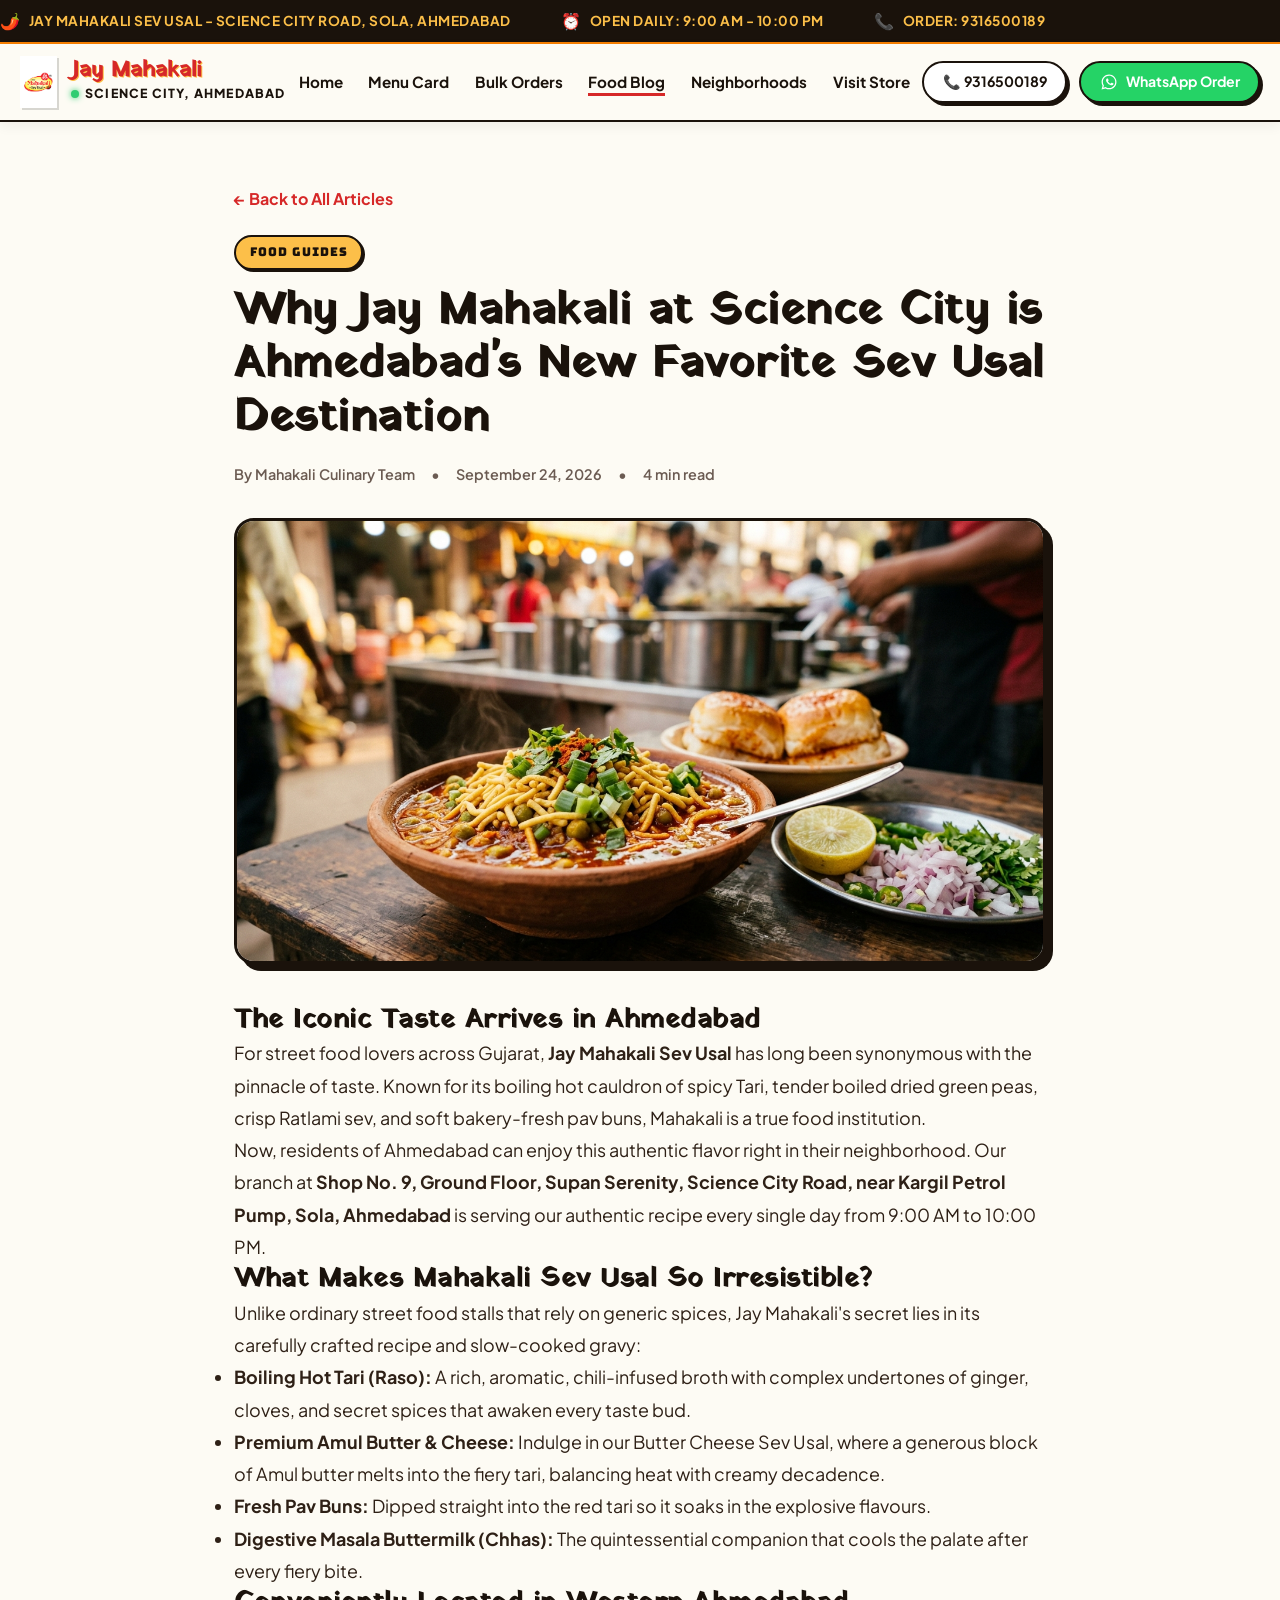
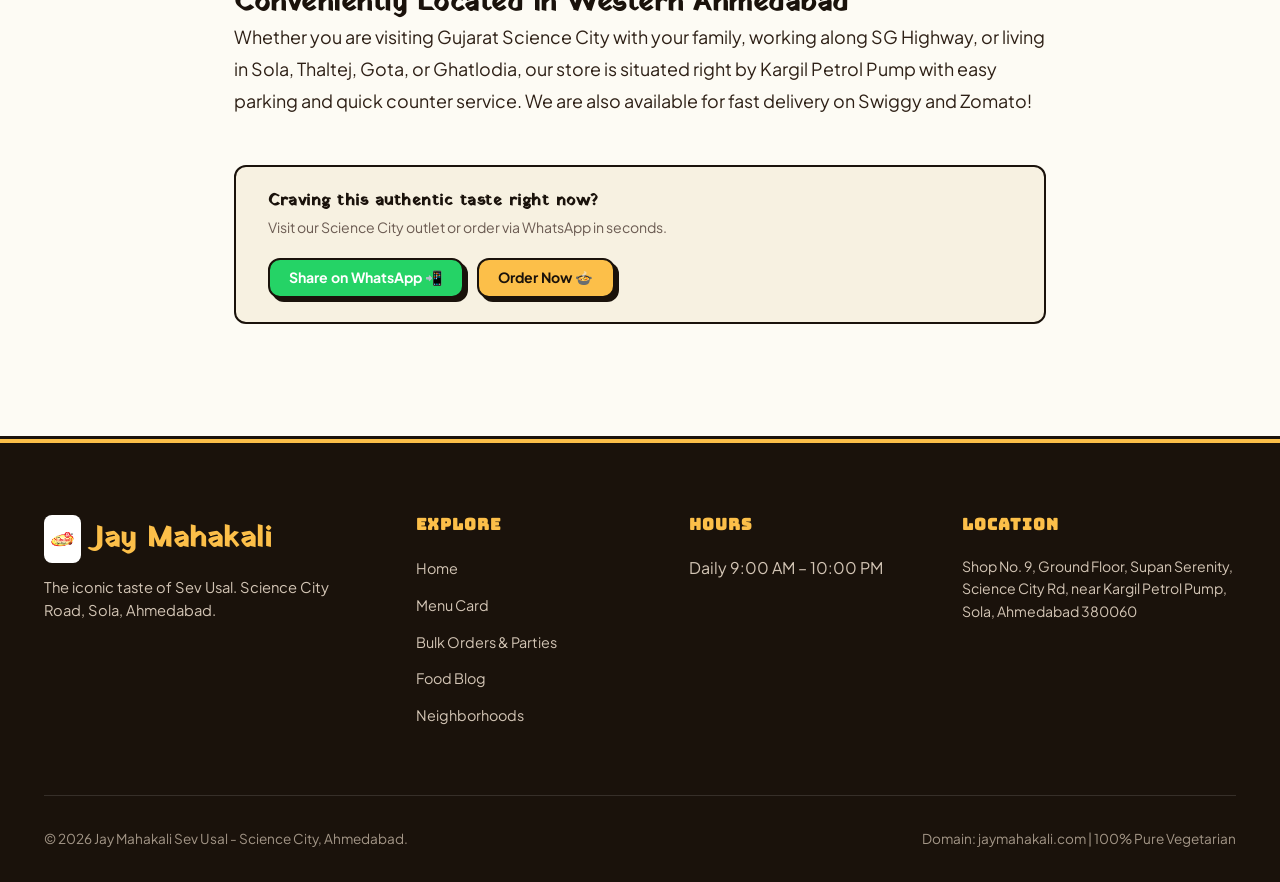
==== article.html @ d19a7ca4 "Initial commit: Jay Mahakali Sev Usal website with retro 90s theme, local SEO, and custom domain set" ====
<!DOCTYPE html>
<html lang="en">
<head>
  <meta charset="UTF-8">
  <meta name="viewport" content="width=device-width, initial-scale=1.0">
  <title id="pageTitle">Food Article | Jay Mahakali Sev Usal</title>
  <meta name="description" id="metaDescription" content="Read authentic stories, recipes, and street food insights from Jay Mahakali Sev Usal.">
  <link rel="canonical" id="canonicalLink" href="https://jaymahakali.com/article.html">
  <link rel="stylesheet" href="css/style.css">
  <link rel="icon" type="image/png" href="assets/logo.png">

  <!-- Dynamic BlogPosting Schema Container -->
  <script type="application/ld+json" id="articleSchema">
  {
    "@context": "https://schema.org",
    "@type": "BlogPosting",
    "headline": "Jay Mahakali Sev Usal Food Article",
    "image": "https://jaymahakali.com/assets/hero_sev_usal.jpg",
    "author": {
      "@type": "Organization",
      "name": "Jay Mahakali Sev Usal"
    },
    "publisher": {
      "@type": "Organization",
      "name": "Jay Mahakali Sev Usal",
      "logo": {
        "@type": "ImageObject",
        "url": "https://jaymahakali.com/assets/logo.png"
      }
    }
  }
  </script>
</head>
<body>

  <!-- Ticker -->
  <div class="retro-ticker" aria-label="Announcement ticker">
    <div class="ticker-content">
      <div class="ticker-item"><span class="icon">🌶️</span> JAY MAHAKALI SEV USAL - SCIENCE CITY ROAD, SOLA, AHMEDABAD</div>
      <div class="ticker-item"><span class="icon">⏰</span> OPEN DAILY: 9:00 AM - 10:00 PM</div>
      <div class="ticker-item"><span class="icon">📞</span> ORDER: 9316500189</div>
    </div>
  </div>

  <!-- Header -->
  <header class="site-header">
    <div class="container header-inner">
      <a href="index.html" class="brand-logo-wrap" title="Jay Mahakali Sev Usal Home">
        <img src="assets/logo.png" alt="Jay Mahakali Sev Usal Official Logo" class="brand-logo-img">
        <div class="brand-text-block">
          <span class="brand-title">Jay Mahakali</span>
          <span class="brand-subtitle"><span class="live-indicator"></span> Science City, Ahmedabad</span>
        </div>
      </a>

      <nav aria-label="Main Navigation">
        <ul class="nav-links">
          <li><a href="index.html" class="nav-link">Home</a></li>
          <li><a href="menu.html" class="nav-link">Menu Card</a></li>
          <li><a href="catering.html" class="nav-link">Bulk Orders</a></li>
          <li><a href="blog.html" class="nav-link active">Food Blog</a></li>
          <li><a href="locations.html" class="nav-link">Neighborhoods</a></li>
          <li><a href="index.html#outlet-map" class="nav-link">Visit Store</a></li>
        </ul>
      </nav>

      <div class="nav-cta-group">
        <a href="tel:9316500189" class="btn-retro btn-outline">
          📞 9316500189
        </a>
        <a href="https://wa.me/919316500189" target="_blank" rel="noopener" class="btn-retro btn-whatsapp">
          <svg viewBox="0 0 24 24" width="18" height="18"><path fill="currentColor" d="M12.04 2C6.58 2 2.13 6.45 2.13 11.91C2.13 13.66 2.59 15.36 3.45 16.86L2.05 22L7.3 20.62C8.75 21.41 10.38 21.83 12.04 21.83C17.5 21.83 21.95 17.38 21.95 11.92C21.95 9.27 20.92 6.78 19.05 4.91C17.18 3.03 14.69 2 12.04 2M12.05 3.67C14.25 3.67 16.31 4.53 17.87 6.09C19.42 7.65 20.28 9.72 20.28 11.92C20.28 16.46 16.58 20.15 12.04 20.15C10.56 20.15 9.11 19.76 7.85 19L7.55 18.83L4.43 19.65L5.26 16.61L5.06 16.29C4.24 15 3.8 13.47 3.8 11.91C3.81 7.37 7.5 3.67 12.05 3.67M9.53 7.37C9.37 7.37 9.11 7.43 8.89 7.67C8.67 7.91 8.05 8.49 8.05 9.68C8.05 10.87 8.92 12.01 9.04 12.17C9.16 12.33 10.74 14.77 13.16 15.82C13.74 16.07 14.19 16.22 14.54 16.33C15.13 16.52 15.66 16.49 16.08 16.43C16.56 16.36 17.54 15.83 17.75 15.26C17.95 14.68 17.95 14.19 17.89 14.09C17.83 13.99 17.67 13.93 17.43 13.81C17.19 13.69 16.01 13.11 15.79 13.03C15.57 12.95 15.41 12.91 15.25 13.15C15.09 13.39 14.63 13.93 14.49 14.09C14.35 14.25 14.21 14.27 13.97 14.15C13.73 14.03 12.96 13.78 12.04 12.96C11.32 12.32 10.83 11.53 10.69 11.29C10.55 11.05 10.67 10.92 10.79 10.8C10.9 10.69 11.04 10.51 11.16 10.37C11.28 10.23 11.32 10.13 11.4 9.97C11.48 9.81 11.44 9.67 11.38 9.55C11.32 9.43 10.86 8.3 10.67 7.82C10.48 7.36 10.28 7.42 10.14 7.41C10 7.4 9.84 7.37 9.68 7.37H9.53Z"/></svg>
          <span>WhatsApp Order</span>
        </a>
      </div>

      <button class="mobile-menu-btn" aria-label="Toggle Navigation Menu">
        <svg width="24" height="24" viewBox="0 0 24 24" fill="none" stroke="#1A120B" stroke-width="2.5" stroke-linecap="round"><line x1="3" y1="12" x2="21" y2="12"></line><line x1="3" y1="6" x2="21" y2="6"></line><line x1="3" y1="18" x2="21" y2="18"></line></svg>
      </button>
    </div>
  </header>

  <!-- Article Viewport -->
  <main style="padding: 4rem 0; background: var(--retro-cream); border-bottom: 3px solid var(--retro-dark);">
    <div class="container" style="max-width: 860px;">
      
      <!-- Back Link -->
      <a href="blog.html" style="display: inline-flex; align-items: center; gap: 0.4rem; font-weight: 700; color: var(--tari-red); margin-bottom: 1.5rem;">
        ← Back to All Articles
      </a>

      <!-- Article Header -->
      <div style="margin-bottom: 2rem;">
        <span class="badge-stamp badge-yellow" id="articleCategoryBadge" style="margin-bottom: 1rem;">Food Guides</span>
        <h1 id="articleTitle" style="font-size: 2.8rem; line-height: 1.2; margin-bottom: 1rem; color: var(--retro-dark);">
          Loading Article...
        </h1>
        <div style="display: flex; align-items: center; gap: 1rem; font-size: 0.9rem; color: var(--text-muted); font-weight: 600;">
          <span id="articleAuthor">By Mahakali Team</span>
          <span>•</span>
          <span id="articleDate">Date</span>
          <span>•</span>
          <span id="articleReadTime">4 min read</span>
        </div>
      </div>

      <!-- Hero Image -->
      <div style="border: 3.5px solid var(--retro-dark); border-radius: 20px; overflow: hidden; box-shadow: var(--retro-shadow-lg); margin-bottom: 2.5rem; background: #fff;">
        <img id="articleImage" src="assets/hero_sev_usal.jpg" alt="Article Banner" style="width: 100%; max-height: 440px; object-fit: cover;">
      </div>

      <!-- Body Content -->
      <article id="articleContent" style="font-size: 1.12rem; line-height: 1.8; color: var(--retro-dark-soft); margin-bottom: 3rem;">
        <p>Loading the full culinary article...</p>
      </article>

      <!-- Social Sharing & Quick Order Bar -->
      <div style="background: var(--retro-paper); border: 2.5px solid var(--retro-dark); border-radius: var(--retro-radius); padding: 1.5rem 2rem; display: flex; align-items: center; justify-content: space-between; flex-wrap: wrap; gap: 1.2rem; margin-bottom: 3rem;">
        <div>
          <h4 style="margin-bottom: 0.3rem;">Craving this authentic taste right now?</h4>
          <p style="font-size: 0.88rem; margin: 0; color: var(--text-muted);">Visit our Science City outlet or order via WhatsApp in seconds.</p>
        </div>
        <div style="display: flex; gap: 0.8rem;">
          <a id="shareWaBtn" href="#" target="_blank" rel="noopener" class="btn-retro btn-whatsapp" style="font-size: 0.88rem; padding: 0.6rem 1.2rem;">
            Share on WhatsApp 📲
          </a>
          <a href="https://wa.me/919316500189?text=Hi%20Jay%20Mahakali,%20I%20just%20read%20your%20blog%20and%20want%20to%20order!" target="_blank" rel="noopener" class="btn-retro btn-primary-yellow" style="font-size: 0.88rem; padding: 0.6rem 1.2rem;">
            Order Now 🍲
          </a>
        </div>
      </div>

    </div>
  </main>

  <!-- Footer -->
  <footer class="site-footer">
    <div class="container">
      <div class="footer-grid">
        <div class="footer-brand">
          <div style="display: flex; align-items: center; gap: 0.8rem; margin-bottom: 0.8rem;">
            <img src="assets/logo.png" alt="Jay Mahakali Logo" style="height: 48px; width: auto; background: #fff; padding: 4px; border-radius: 8px;">
            <h3 style="margin: 0;">Jay Mahakali</h3>
          </div>
          <p>The iconic taste of Sev Usal. Science City Road, Sola, Ahmedabad.</p>
        </div>
        <div class="footer-col">
          <h4>EXPLORE</h4>
          <ul class="footer-links">
            <li><a href="index.html">Home</a></li>
            <li><a href="menu.html">Menu Card</a></li>
            <li><a href="catering.html">Bulk Orders & Parties</a></li>
            <li><a href="blog.html">Food Blog</a></li>
            <li><a href="locations.html">Neighborhoods</a></li>
          </ul>
        </div>
        <div class="footer-col">
          <h4>HOURS</h4>
          <p style="color: #D3C5B5;">Daily 9:00 AM – 10:00 PM</p>
        </div>
        <div class="footer-col">
          <h4>LOCATION</h4>
          <p style="font-size: 0.88rem; color: #D3C5B5;">
            Shop No. 9, Ground Floor, Supan Serenity, Science City Rd, near Kargil Petrol Pump, Sola, Ahmedabad 380060
          </p>
        </div>
      </div>
      <div class="footer-bottom">
        <div>&copy; 2026 Jay Mahakali Sev Usal - Science City, Ahmedabad.</div>
        <div>Domain: jaymahakali.com | 100% Pure Vegetarian</div>
      </div>
    </div>
  </footer>

  <aside class="mobile-sticky-bar" aria-label="Mobile quick action menu">
    <div class="mobile-sticky-actions">
      <a href="tel:9316500189" class="btn-primary-red">📞 Call</a>
      <a href="https://wa.me/919316500189" target="_blank" rel="noopener" class="btn-whatsapp">💬 WhatsApp</a>
      <a href="index.html#outlet-map" class="btn-primary-yellow">📍 Directions</a>
    </div>
  </aside>

  <script src="js/blog-data.js"></script>
  <script src="js/locations-data.js"></script>
  <script src="js/main.js"></script>
  <script>
    document.addEventListener('DOMContentLoaded', () => {
      const urlParams = new URLSearchParams(window.location.search);
      const slug = urlParams.get('slug') || 'best-sev-usal-in-ahmedabad-science-city';

      if (typeof getBlogPostBySlug === 'function') {
        const post = getBlogPostBySlug(slug);
        if (post) {
          document.getElementById('pageTitle').textContent = post.metaTitle || (post.title + " | Jay Mahakali Sev Usal");
          document.getElementById('metaDescription').setAttribute('content', post.metaDesc || post.excerpt);
          document.getElementById('articleCategoryBadge').textContent = post.category;
          document.getElementById('articleTitle').textContent = post.title;
          document.getElementById('articleAuthor').textContent = "By " + post.author;
          document.getElementById('articleDate').textContent = post.date;
          document.getElementById('articleReadTime').textContent = post.readTime;
          document.getElementById('articleImage').src = post.image;
          document.getElementById('articleImage').alt = post.title;
          document.getElementById('articleContent').innerHTML = post.content;

          const shareBtn = document.getElementById('shareWaBtn');
          if (shareBtn) {
            const shareText = encodeURIComponent(`Read this delicious story: ${post.title} - ${window.location.href}`);
            shareBtn.href = `https://wa.me/?text=${shareText}`;
          }

          const schemaEl = document.getElementById('articleSchema');
          if (schemaEl) {
            schemaEl.textContent = JSON.stringify({
              "@context": "https://schema.org",
              "@type": "BlogPosting",
              "headline": post.title,
              "image": "https://jaymahakali.com/" + post.image,
              "datePublished": post.date,
              "author": {
                "@type": "Person",
                "name": post.author
              },
              "publisher": {
                "@type": "Organization",
                "name": "Jay Mahakali Sev Usal - Science City",
                "logo": {
                  "@type": "ImageObject",
                  "url": "https://jaymahakali.com/assets/logo.png"
                }
              },
              "description": post.excerpt
            });
          }
        }
      }
    });
  </script>
</body>
</html>
---- css/style.css ----
/* ==========================================================================
   JAY MAHAKALI SEV USAL - SCIENCE CITY, AHMEDABAD
   RETRO 90s THEME STYLESHEET (Turmeric Yellow + Tari Red Brand Palette)
   ========================================================================== */

@import url('https://fonts.googleapis.com/css2?family=Bungee&family=Plus+Jakarta+Sans:wght@400;500;600;700;800&family=Yatra+One&family=Rozha+One&display=swap');

:root {
  /* Brand Color Palette */
  --turmeric-yellow: #FCBF49;
  --turmeric-deep: #F77F00;
  --turmeric-dark: #D46B00;
  --tari-red: #D62828;
  --tari-dark: #BA181B;
  --tari-fiery: #E63946;
  --chutney-green: #2D6A4F;
  --chutney-light: #52B788;
  --retro-cream: #FDFBF4;
  --retro-paper: #F7F1E1;
  --retro-dark: #1A120B;
  --retro-dark-soft: #2E2016;
  --text-muted: #6B5B52;
  --border-dark: #1A120B;
  --white: #FFFFFF;

  /* 90s Retro Shadows & Borders */
  --retro-shadow-sm: 2px 2px 0px var(--retro-dark);
  --retro-shadow-md: 4px 4px 0px var(--retro-dark);
  --retro-shadow-lg: 7px 7px 0px var(--retro-dark);
  --retro-shadow-red: 4px 4px 0px var(--tari-red);
  --retro-shadow-yellow: 4px 4px 0px var(--turmeric-deep);
  --retro-radius: 12px;
  --retro-radius-sm: 6px;

  /* Typography */
  --font-retro-heading: 'Yatra One', 'Rozha One', Georgia, serif;
  --font-display-badge: 'Bungee', cursive, sans-serif;
  --font-body: 'Plus Jakarta Sans', system-ui, -apple-system, sans-serif;

  /* Transitions */
  --transition-smooth: all 0.25s cubic-bezier(0.2, 0.8, 0.2, 1);
}

/* Base & Reset */
*, *::before, *::after {
  box-sizing: border-box;
  margin: 0;
  padding: 0;
}

html {
  scroll-behavior: smooth;
  font-size: 16px;
  background-color: var(--retro-cream);
  color: var(--retro-dark);
}

body {
  font-family: var(--font-body);
  line-height: 1.6;
  overflow-x: hidden;
  position: relative;
  background-color: var(--retro-cream);
  background-image: radial-gradient(rgba(26, 18, 11, 0.04) 1px, transparent 0);
  background-size: 24px 24px;
}

/* Typography Helpers */
h1, h2, h3, h4, .retro-heading {
  font-family: var(--font-retro-heading);
  letter-spacing: 0.5px;
  color: var(--retro-dark);
  line-height: 1.25;
}

.font-badge {
  font-family: var(--font-display-badge);
}

p {
  color: var(--retro-dark-soft);
}

a {
  text-decoration: none;
  color: inherit;
  transition: var(--transition-smooth);
}

img {
  max-width: 100%;
  height: auto;
  display: block;
}

/* Container */
.container {
  width: 100%;
  max-width: 1240px;
  margin: 0 auto;
  padding: 0 1.5rem;
}

/* 90s Retro Badges */
.badge-stamp {
  display: inline-flex;
  align-items: center;
  gap: 0.5rem;
  padding: 0.35rem 0.85rem;
  font-family: var(--font-display-badge);
  font-size: 0.75rem;
  letter-spacing: 1px;
  text-transform: uppercase;
  border: 2px solid var(--retro-dark);
  border-radius: 999px;
  box-shadow: var(--retro-shadow-sm);
  background: var(--white);
  color: var(--retro-dark);
}

.badge-stamp.badge-red {
  background: var(--tari-red);
  color: var(--white);
  border-color: var(--retro-dark);
}

.badge-stamp.badge-yellow {
  background: var(--turmeric-yellow);
  color: var(--retro-dark);
}

.badge-stamp.badge-green {
  background: var(--chutney-green);
  color: var(--white);
}

/* 90s Retro Buttons */
.btn-retro {
  display: inline-flex;
  align-items: center;
  justify-content: center;
  gap: 0.6rem;
  padding: 0.85rem 1.6rem;
  font-weight: 700;
  font-size: 1rem;
  border-radius: var(--retro-radius);
  border: 2.5px solid var(--retro-dark);
  box-shadow: var(--retro-shadow-md);
  cursor: pointer;
  transition: transform 0.15s ease, box-shadow 0.15s ease, background-color 0.2s ease;
  user-select: none;
  text-align: center;
  line-height: 1.2;
}

.btn-retro:hover {
  transform: translate(-2px, -2px);
  box-shadow: 6px 6px 0px var(--retro-dark);
}

.btn-retro:active {
  transform: translate(2px, 2px);
  box-shadow: 2px 2px 0px var(--retro-dark);
}

.btn-primary-yellow {
  background-color: var(--turmeric-yellow);
  color: var(--retro-dark);
}

.btn-primary-yellow:hover {
  background-color: var(--turmeric-deep);
  color: var(--white);
}

.btn-primary-red {
  background-color: var(--tari-red);
  color: var(--white);
}

.btn-primary-red:hover {
  background-color: var(--tari-dark);
}

.btn-whatsapp {
  background-color: #25D366;
  color: #FFFFFF;
  border: 2.5px solid var(--retro-dark);
  box-shadow: var(--retro-shadow-md);
  font-weight: 700;
  display: inline-flex;
  align-items: center;
  gap: 0.5rem;
}

.btn-whatsapp svg {
  width: 18px;
  height: 18px;
  fill: currentColor;
  flex-shrink: 0;
  display: inline-block;
  vertical-align: middle;
}

.btn-whatsapp:hover {
  background-color: #1EBE5D;
  color: #FFFFFF;
}

.btn-outline {
  background-color: var(--white);
  color: var(--retro-dark);
}

.btn-outline:hover {
  background-color: var(--retro-paper);
}

/* Top Retro Marquee Ticker */
.retro-ticker {
  background-color: var(--retro-dark);
  color: var(--turmeric-yellow);
  padding: 0.5rem 0;
  overflow: hidden;
  white-space: nowrap;
  border-bottom: 2px solid var(--turmeric-deep);
  font-size: 0.85rem;
  font-weight: 700;
  letter-spacing: 0.5px;
}

.ticker-content {
  display: inline-block;
  animation: marquee 28s linear infinite;
}

.ticker-item {
  display: inline-flex;
  align-items: center;
  margin-right: 3rem;
}

.ticker-item span.icon {
  margin-right: 0.5rem;
  font-size: 1rem;
}

@keyframes marquee {
  0% { transform: translateX(0); }
  100% { transform: translateX(-50%); }
}

/* Navigation Header */
.site-header {
  position: sticky;
  top: 0;
  z-index: 1000;
  background-color: rgba(253, 251, 244, 0.96);
  backdrop-filter: blur(8px);
  border-bottom: 2.5px solid var(--retro-dark);
  box-shadow: 0 4px 12px rgba(26, 18, 11, 0.06);
}

.header-inner {
  display: flex;
  align-items: center;
  justify-content: space-between;
  padding: 0.75rem 0;
}

.brand-logo-wrap {
  display: flex;
  align-items: center;
  gap: 0.9rem;
}

.brand-logo-img {
  height: 52px;
  width: auto;
  object-fit: contain;
  filter: drop-shadow(2px 2px 0px rgba(0,0,0,0.15));
}

.brand-text-block {
  display: flex;
  flex-direction: column;
}

.brand-title {
  font-family: var(--font-retro-heading);
  font-size: 1.4rem;
  font-weight: 700;
  color: var(--tari-red);
  line-height: 1.1;
  text-shadow: 1px 1px 0px var(--turmeric-yellow);
}

.brand-subtitle {
  font-size: 0.78rem;
  font-weight: 800;
  letter-spacing: 1.2px;
  text-transform: uppercase;
  color: var(--retro-dark);
  display: flex;
  align-items: center;
  gap: 0.35rem;
}

.live-indicator {
  display: inline-block;
  width: 8px;
  height: 8px;
  background-color: #2ECC71;
  border-radius: 50%;
  box-shadow: 0 0 6px #2ECC71;
  animation: pulse-dot 1.8s infinite;
}

@keyframes pulse-dot {
  0%, 100% { opacity: 1; transform: scale(1); }
  50% { opacity: 0.4; transform: scale(0.85); }
}

.nav-links {
  display: flex;
  align-items: center;
  list-style: none;
  gap: 1.6rem;
}

.nav-link {
  font-weight: 700;
  font-size: 0.95rem;
  color: var(--retro-dark);
  position: relative;
  padding: 0.3rem 0;
}

.nav-link::after {
  content: '';
  position: absolute;
  bottom: 0;
  left: 0;
  width: 0;
  height: 3px;
  background-color: var(--tari-red);
  transition: width 0.2s ease;
}

.nav-link:hover::after,
.nav-link.active::after {
  width: 100%;
}

.nav-cta-group {
  display: flex;
  align-items: center;
  gap: 0.75rem;
}

.nav-cta-group .btn-retro {
  height: 42px;
  padding: 0 1.15rem;
  font-size: 0.88rem;
  font-weight: 700;
  border-radius: 999px;
  box-shadow: 3px 3px 0px var(--retro-dark);
}

.nav-cta-group .btn-retro:hover {
  transform: translate(-1px, -1px);
  box-shadow: 4px 4px 0px var(--retro-dark);
}

.nav-cta-group .btn-retro:active {
  transform: translate(1px, 1px);
  box-shadow: 1px 1px 0px var(--retro-dark);
}

.mobile-menu-btn {
  display: none;
  background: var(--white);
  border: 2px solid var(--retro-dark);
  border-radius: var(--retro-radius-sm);
  padding: 0.5rem;
  cursor: pointer;
  box-shadow: var(--retro-shadow-sm);
}

/* Hero Section */
.hero-section {
  position: relative;
  padding: 3.5rem 0 4.5rem;
  background: linear-gradient(135deg, #FFFDF5 0%, #FEEEC9 100%);
  border-bottom: 3px solid var(--retro-dark);
  overflow: hidden;
}

.hero-grid {
  display: grid;
  grid-template-columns: 1.15fr 0.85fr;
  gap: 3rem;
  align-items: center;
}

.hero-badges-row {
  display: flex;
  flex-wrap: wrap;
  align-items: center;
  gap: 0.6rem;
  margin-bottom: 1.25rem;
}

.hero-title {
  font-size: 3.4rem;
  line-height: 1.12;
  margin-bottom: 1.2rem;
  color: var(--retro-dark);
}

.hero-title .highlight-red {
  color: var(--tari-red);
  position: relative;
  display: inline-block;
}

.hero-title .highlight-yellow {
  background: linear-gradient(120deg, rgba(252, 191, 73, 0.4) 0%, rgba(247, 127, 0, 0.3) 100%);
  padding: 0 0.4rem;
  border-radius: 4px;
}

.hero-description {
  font-size: 1.15rem;
  margin-bottom: 1.8rem;
  color: var(--retro-dark-soft);
  max-width: 580px;
}

.hero-cta-group {
  display: flex;
  flex-wrap: wrap;
  gap: 1rem;
  margin-bottom: 2rem;
}

.hero-location-card {
  display: flex;
  align-items: center;
  gap: 1rem;
  padding: 0.9rem 1.2rem;
  background-color: var(--white);
  border: 2px solid var(--retro-dark);
  border-radius: var(--retro-radius);
  box-shadow: var(--retro-shadow-sm);
  max-width: 560px;
}

.hero-location-card .loc-icon {
  font-size: 1.8rem;
  background: var(--turmeric-yellow);
  padding: 0.5rem;
  border-radius: 8px;
  border: 1.5px solid var(--retro-dark);
  line-height: 1;
}

.hero-location-card .loc-details {
  font-size: 0.88rem;
  line-height: 1.35;
}

.hero-location-card strong {
  color: var(--tari-red);
  font-size: 0.95rem;
}

/* Hero Media Display */
.hero-media-wrap {
  position: relative;
}

.hero-image-frame {
  position: relative;
  border: 3.5px solid var(--retro-dark);
  border-radius: 20px;
  background-color: var(--white);
  box-shadow: var(--retro-shadow-lg);
  overflow: hidden;
}

.hero-image-frame img {
  width: 100%;
  height: 420px;
  object-fit: cover;
  transition: transform 0.6s ease;
}

.hero-image-frame:hover img {
  transform: scale(1.04);
}

.floating-stamp-badge {
  position: absolute;
  top: -16px;
  right: -16px;
  background: var(--turmeric-yellow);
  border: 3px solid var(--retro-dark);
  padding: 0.6rem 1rem;
  border-radius: 12px;
  box-shadow: var(--retro-shadow-md);
  font-family: var(--font-display-badge);
  font-size: 0.85rem;
  transform: rotate(6deg);
  z-index: 10;
  text-align: center;
  line-height: 1.2;
}

.floating-stamp-bottom {
  position: absolute;
  bottom: -20px;
  left: -16px;
  background: var(--tari-red);
  color: var(--white);
  border: 3px solid var(--retro-dark);
  padding: 0.6rem 1.1rem;
  border-radius: 12px;
  box-shadow: var(--retro-shadow-md);
  font-weight: 800;
  font-size: 0.88rem;
  transform: rotate(-4deg);
  z-index: 10;
  display: flex;
  align-items: center;
  gap: 0.5rem;
}

/* 90s Nostalgia Feature Bar */
.retro-features-bar {
  background-color: var(--retro-paper);
  border-bottom: 2.5px solid var(--retro-dark);
  padding: 2rem 0;
}

.features-grid {
  display: grid;
  grid-template-columns: repeat(4, 1fr);
  gap: 1.5rem;
}

.feature-pill {
  display: flex;
  align-items: flex-start;
  gap: 0.85rem;
  background: var(--white);
  padding: 1.1rem 1.25rem;
  border: 2px solid var(--retro-dark);
  border-radius: var(--retro-radius);
  box-shadow: var(--retro-shadow-sm);
  transition: var(--transition-smooth);
}

.feature-pill:hover {
  transform: translateY(-3px);
  box-shadow: var(--retro-shadow-md);
  border-color: var(--tari-red);
}

.feature-icon-box {
  font-size: 1.8rem;
  line-height: 1;
}

.feature-pill h4 {
  font-size: 1.05rem;
  margin-bottom: 0.2rem;
  color: var(--retro-dark);
}

.feature-pill p {
  font-size: 0.82rem;
  color: var(--text-muted);
  line-height: 1.35;
}

/* Interactive Tari Spice Level Meter */
.spice-meter-section {
  padding: 4.5rem 0;
  background: #FFFBF0;
  border-bottom: 3px solid var(--retro-dark);
  position: relative;
}

.section-head {
  text-align: center;
  max-width: 720px;
  margin: 0 auto 3rem;
}

.section-tagline {
  font-family: var(--font-display-badge);
  font-size: 0.85rem;
  color: var(--tari-red);
  letter-spacing: 1.5px;
  margin-bottom: 0.5rem;
  text-transform: uppercase;
}

.section-title {
  font-size: 2.6rem;
  margin-bottom: 0.9rem;
  color: var(--retro-dark);
}

.section-subtitle {
  font-size: 1.05rem;
  color: var(--retro-dark-soft);
}

.spice-interactive-card {
  background: var(--white);
  border: 3px solid var(--retro-dark);
  border-radius: 20px;
  box-shadow: var(--retro-shadow-lg);
  padding: 2.5rem;
  max-width: 920px;
  margin: 0 auto;
}

.spice-levels-tabs {
  display: grid;
  grid-template-columns: repeat(3, 1fr);
  gap: 1rem;
  margin-bottom: 2rem;
}

.spice-tab-btn {
  background: var(--retro-paper);
  border: 2px solid var(--retro-dark);
  border-radius: var(--retro-radius);
  padding: 1.1rem;
  text-align: center;
  cursor: pointer;
  transition: var(--transition-smooth);
  font-family: var(--font-body);
}

.spice-tab-btn:hover {
  background: var(--turmeric-yellow);
}

.spice-tab-btn.active {
  background: var(--tari-red);
  color: var(--white);
  box-shadow: var(--retro-shadow-md);
  border-color: var(--retro-dark);
  transform: translateY(-3px);
}

.spice-tab-btn .spice-icon {
  font-size: 2rem;
  display: block;
  margin-bottom: 0.4rem;
}

.spice-tab-btn .spice-name {
  font-weight: 800;
  font-size: 1.05rem;
  display: block;
}

.spice-tab-btn .spice-desc {
  font-size: 0.8rem;
  opacity: 0.85;
}

.spice-display-box {
  background: linear-gradient(135deg, #FFF9EA 0%, #FFEECD 100%);
  border: 2px dashed var(--retro-dark);
  border-radius: var(--retro-radius);
  padding: 1.8rem;
  display: flex;
  align-items: center;
  justify-content: space-between;
  gap: 1.5rem;
}

.spice-info-content h3 {
  font-size: 1.6rem;
  color: var(--tari-red);
  margin-bottom: 0.5rem;
}

.spice-info-content p {
  font-size: 0.95rem;
  color: var(--retro-dark);
  margin-bottom: 1rem;
  max-width: 540px;
}

/* Menu Showcase Section (Strictly NO PRICES displayed) */
.menu-section {
  padding: 4.5rem 0;
  background-color: var(--retro-cream);
  border-bottom: 3px solid var(--retro-dark);
}

.menu-filter-nav {
  display: flex;
  justify-content: center;
  flex-wrap: wrap;
  gap: 0.75rem;
  margin-bottom: 2.8rem;
}

.filter-btn {
  background: var(--white);
  border: 2px solid var(--retro-dark);
  border-radius: 999px;
  padding: 0.6rem 1.4rem;
  font-weight: 700;
  font-size: 0.92rem;
  cursor: pointer;
  box-shadow: var(--retro-shadow-sm);
  transition: var(--transition-smooth);
}

.filter-btn:hover {
  background: var(--turmeric-yellow);
}

.filter-btn.active {
  background: var(--tari-red);
  color: var(--white);
  box-shadow: var(--retro-shadow-md);
  border-color: var(--retro-dark);
}

.menu-grid {
  display: grid;
  grid-template-columns: repeat(3, 1fr);
  gap: 1.8rem;
}

.menu-card {
  background: var(--white);
  border: 2.5px solid var(--retro-dark);
  border-radius: var(--retro-radius);
  box-shadow: var(--retro-shadow-md);
  padding: 1.5rem;
  display: flex;
  flex-direction: column;
  justify-content: space-between;
  transition: var(--transition-smooth);
  position: relative;
  overflow: hidden;
}

.menu-card:hover {
  transform: translateY(-5px);
  box-shadow: var(--retro-shadow-lg);
  border-color: var(--tari-red);
}

.menu-card-header {
  display: flex;
  justify-content: space-between;
  align-items: flex-start;
  margin-bottom: 0.8rem;
}

.veg-symbol {
  width: 20px;
  height: 20px;
  border: 2px solid #2ECC71;
  display: flex;
  align-items: center;
  justify-content: center;
  padding: 2px;
  border-radius: 3px;
  flex-shrink: 0;
}

.veg-symbol::after {
  content: '';
  width: 9px;
  height: 9px;
  background-color: #2ECC71;
  border-radius: 50%;
}

.item-category-tag {
  font-family: var(--font-display-badge);
  font-size: 0.68rem;
  background: var(--turmeric-yellow);
  color: var(--retro-dark);
  padding: 0.2rem 0.55rem;
  border: 1.5px solid var(--retro-dark);
  border-radius: 999px;
}

.menu-item-title {
  font-size: 1.35rem;
  margin-bottom: 0.5rem;
  color: var(--retro-dark);
}

.menu-item-desc {
  font-size: 0.88rem;
  color: var(--text-muted);
  line-height: 1.45;
  margin-bottom: 1.25rem;
}

.menu-card-meta {
  display: flex;
  align-items: center;
  justify-content: space-between;
  border-top: 1.5px dashed #E0D4C5;
  padding-top: 1rem;
  margin-top: auto;
}

.spice-rating {
  font-size: 0.85rem;
  font-weight: 700;
  color: var(--tari-red);
}

.btn-card-order {
  display: inline-flex;
  align-items: center;
  gap: 0.4rem;
  font-size: 0.85rem;
  font-weight: 800;
  color: var(--retro-dark);
  background: var(--turmeric-yellow);
  padding: 0.45rem 0.9rem;
  border: 1.5px solid var(--retro-dark);
  border-radius: var(--retro-radius-sm);
  box-shadow: 2px 2px 0px var(--retro-dark);
  transition: var(--transition-smooth);
}

.btn-card-order:hover {
  background: var(--tari-red);
  color: var(--white);
  box-shadow: 3px 3px 0px var(--retro-dark);
}

/* 90s Authentic Food Stall Banner */
.menu-authentic-banner {
  margin-top: 3rem;
  background: linear-gradient(135deg, var(--retro-dark) 0%, var(--retro-dark-soft) 100%);
  color: var(--white);
  border: 3px solid var(--turmeric-yellow);
  border-radius: var(--retro-radius);
  box-shadow: var(--retro-shadow-lg);
  padding: 1.8rem 2.5rem;
  display: flex;
  align-items: center;
  justify-content: space-between;
  flex-wrap: wrap;
  gap: 1.5rem;
}

.banner-text-left h3 {
  color: var(--turmeric-yellow);
  font-size: 1.6rem;
  margin-bottom: 0.3rem;
}

.banner-text-left p {
  color: #E2D7CC;
  font-size: 0.95rem;
}

/* Catering & Bulk Orders Interactive Section */
.catering-section {
  padding: 4.5rem 0;
  background: linear-gradient(180deg, #F9F3E5 0%, #FFFDF8 100%);
  border-bottom: 3px solid var(--retro-dark);
}

.catering-grid {
  display: grid;
  grid-template-columns: 1fr 1fr;
  gap: 3rem;
  align-items: center;
}

.catering-content h2 {
  font-size: 2.7rem;
  color: var(--retro-dark);
  margin-bottom: 1rem;
}

.catering-content p {
  font-size: 1.05rem;
  margin-bottom: 1.5rem;
}

.catering-features-list {
  list-style: none;
  margin-bottom: 2rem;
}

.catering-features-list li {
  display: flex;
  align-items: center;
  gap: 0.75rem;
  margin-bottom: 0.8rem;
  font-weight: 700;
  font-size: 0.98rem;
}

.catering-features-list li .check-icon {
  background: var(--chutney-green);
  color: var(--white);
  width: 24px;
  height: 24px;
  border-radius: 50%;
  display: inline-flex;
  align-items: center;
  justify-content: center;
  font-size: 0.75rem;
}

/* Interactive Catering Calculator Card */
.catering-calc-card {
  background: var(--white);
  border: 3px solid var(--retro-dark);
  border-radius: 20px;
  box-shadow: var(--retro-shadow-lg);
  padding: 2.2rem;
  position: relative;
}

.calc-header {
  border-bottom: 2px dashed #E0D4C5;
  padding-bottom: 1rem;
  margin-bottom: 1.5rem;
}

.calc-header h3 {
  font-size: 1.5rem;
  color: var(--tari-red);
}

.form-group {
  margin-bottom: 1.25rem;
}

.form-label {
  display: block;
  font-weight: 700;
  font-size: 0.9rem;
  margin-bottom: 0.4rem;
  color: var(--retro-dark);
}

.form-select, .form-input {
  width: 100%;
  padding: 0.75rem 1rem;
  border: 2px solid var(--retro-dark);
  border-radius: var(--retro-radius-sm);
  background: var(--retro-cream);
  font-family: var(--font-body);
  font-size: 0.95rem;
  font-weight: 600;
}

.guest-slider-wrap {
  display: flex;
  align-items: center;
  gap: 1rem;
}

.guest-slider {
  flex-grow: 1;
  accent-color: var(--tari-red);
  height: 8px;
  cursor: pointer;
}

.guest-counter-badge {
  background: var(--turmeric-yellow);
  border: 2px solid var(--retro-dark);
  padding: 0.35rem 0.8rem;
  border-radius: var(--retro-radius-sm);
  font-family: var(--font-display-badge);
  font-size: 0.9rem;
  min-width: 70px;
  text-align: center;
}

.calc-addons-grid {
  display: grid;
  grid-template-columns: 1fr 1fr;
  gap: 0.6rem;
  margin-top: 0.5rem;
}

.checkbox-addon {
  display: flex;
  align-items: center;
  gap: 0.5rem;
  font-size: 0.85rem;
  font-weight: 600;
  cursor: pointer;
}

.calc-estimate-summary {
  background: var(--retro-paper);
  border: 2px solid var(--retro-dark);
  border-radius: var(--retro-radius-sm);
  padding: 1rem 1.25rem;
  margin: 1.5rem 0 1.25rem;
}

.estimate-row {
  display: flex;
  justify-content: space-between;
  font-size: 0.9rem;
  margin-bottom: 0.35rem;
}

.estimate-row.total-row {
  font-weight: 800;
  font-size: 1rem;
  color: var(--tari-red);
  border-top: 1.5px dashed var(--retro-dark);
  padding-top: 0.45rem;
  margin-top: 0.45rem;
  margin-bottom: 0;
}

/* Heritage Story Section */
.story-section {
  padding: 4.5rem 0;
  background-color: var(--retro-cream);
  border-bottom: 3px solid var(--retro-dark);
}

.story-grid {
  display: grid;
  grid-template-columns: 0.9fr 1.1fr;
  gap: 3.5rem;
  align-items: center;
}

.story-media-box {
  position: relative;
}

.story-image-wrap {
  border: 3.5px solid var(--retro-dark);
  border-radius: 20px;
  box-shadow: var(--retro-shadow-lg);
  overflow: hidden;
  background: var(--white);
}

.story-image-wrap img {
  width: 100%;
  height: 440px;
  object-fit: cover;
}

.story-badge-authentic {
  position: absolute;
  top: -15px;
  left: -15px;
  background: var(--tari-red);
  color: var(--white);
  border: 3px solid var(--retro-dark);
  border-radius: 50%;
  width: 90px;
  height: 90px;
  display: flex;
  flex-direction: column;
  align-items: center;
  justify-content: center;
  box-shadow: var(--retro-shadow-md);
  font-family: var(--font-display-badge);
  font-size: 0.8rem;
  transform: rotate(-10deg);
  text-align: center;
  line-height: 1.1;
}

.story-content h2 {
  font-size: 2.7rem;
  margin-bottom: 1.2rem;
  color: var(--retro-dark);
}

.story-content p {
  margin-bottom: 1.1rem;
  font-size: 1.05rem;
  color: var(--retro-dark-soft);
}

.story-points {
  display: grid;
  grid-template-columns: 1fr 1fr;
  gap: 1.2rem;
  margin-top: 1.8rem;
}

.story-point-item {
  background: var(--white);
  border: 2px solid var(--retro-dark);
  border-radius: var(--retro-radius-sm);
  padding: 1rem;
  box-shadow: var(--retro-shadow-sm);
}

.story-point-item h4 {
  color: var(--tari-red);
  font-size: 1.1rem;
  margin-bottom: 0.3rem;
}

.story-point-item p {
  font-size: 0.84rem;
  margin-bottom: 0;
}

/* Hyper-Local Ahmedabad SEO Hub & Map Section */
.location-section {
  padding: 4.5rem 0;
  background: #FFFDF8;
  border-bottom: 3px solid var(--retro-dark);
}

.location-grid {
  display: grid;
  grid-template-columns: 1fr 1.15fr;
  gap: 2.5rem;
}

.outlet-info-card {
  background: var(--white);
  border: 3px solid var(--retro-dark);
  border-radius: 20px;
  box-shadow: var(--retro-shadow-lg);
  padding: 2rem;
  display: flex;
  flex-direction: column;
  gap: 1.4rem;
}

.info-row {
  display: flex;
  align-items: flex-start;
  gap: 1rem;
}

.info-icon {
  background: var(--turmeric-yellow);
  border: 2px solid var(--retro-dark);
  width: 44px;
  height: 44px;
  border-radius: 10px;
  display: flex;
  align-items: center;
  justify-content: center;
  font-size: 1.25rem;
  flex-shrink: 0;
}

.info-text h4 {
  font-size: 1.1rem;
  margin-bottom: 0.2rem;
}

.info-text p {
  font-size: 0.9rem;
  color: var(--text-muted);
}

.status-badge-open {
  display: inline-flex;
  align-items: center;
  gap: 0.4rem;
  background: #E8F8F0;
  color: #1E824C;
  border: 1.5px solid #1E824C;
  padding: 0.25rem 0.75rem;
  border-radius: 999px;
  font-weight: 800;
  font-size: 0.8rem;
}

.map-container {
  border: 3px solid var(--retro-dark);
  border-radius: 20px;
  box-shadow: var(--retro-shadow-lg);
  overflow: hidden;
  height: 100%;
  min-height: 440px;
  background: #EAE6DF;
}

.map-container iframe {
  width: 100%;
  height: 100%;
  border: none;
}

/* Hyper-Local Neighborhood Ranking Cloud */
.localities-nav-block {
  margin-top: 3rem;
  background: var(--retro-paper);
  border: 2.5px solid var(--retro-dark);
  border-radius: var(--retro-radius);
  padding: 1.8rem 2rem;
}

.localities-nav-block h4 {
  font-size: 1.25rem;
  margin-bottom: 1rem;
  display: flex;
  align-items: center;
  gap: 0.6rem;
}

.localities-cloud {
  display: flex;
  flex-wrap: wrap;
  gap: 0.65rem;
}

.locality-chip {
  background: var(--white);
  border: 1.5px solid var(--retro-dark);
  border-radius: 999px;
  padding: 0.4rem 1rem;
  font-size: 0.85rem;
  font-weight: 700;
  transition: var(--transition-smooth);
}

.locality-chip:hover {
  background: var(--tari-red);
  color: var(--white);
  transform: translateY(-2px);
  box-shadow: 2px 2px 0px var(--retro-dark);
}

/* FAQ & AEO Snippet Section */
.faq-section {
  padding: 4.5rem 0;
  background-color: var(--retro-cream);
  border-bottom: 3px solid var(--retro-dark);
}

.faq-container {
  max-width: 860px;
  margin: 0 auto;
}

.faq-item {
  background: var(--white);
  border: 2.5px solid var(--retro-dark);
  border-radius: var(--retro-radius);
  box-shadow: var(--retro-shadow-sm);
  margin-bottom: 1.2rem;
  overflow: hidden;
  transition: var(--transition-smooth);
}

.faq-item:hover {
  box-shadow: var(--retro-shadow-md);
}

.faq-question {
  width: 100%;
  text-align: left;
  background: none;
  border: none;
  padding: 1.25rem 1.6rem;
  font-family: var(--font-body);
  font-weight: 800;
  font-size: 1.1rem;
  color: var(--retro-dark);
  display: flex;
  justify-content: space-between;
  align-items: center;
  cursor: pointer;
}

.faq-toggle-icon {
  font-size: 1.4rem;
  transition: transform 0.25s ease;
  color: var(--tari-red);
}

.faq-item.active .faq-toggle-icon {
  transform: rotate(45deg);
}

.faq-answer {
  max-height: 0;
  overflow: hidden;
  transition: max-height 0.35s ease, padding 0.35s ease;
  background: #FFFDF9;
  border-top: 1px dashed #E0D4C5;
}

.faq-answer-inner {
  padding: 1.25rem 1.6rem;
  font-size: 0.95rem;
  line-height: 1.6;
  color: var(--retro-dark-soft);
}

/* Blog / Content Engine Preview Section */
.blog-section {
  padding: 4.5rem 0;
  background: #FAF5E8;
  border-bottom: 3px solid var(--retro-dark);
}

.blog-grid {
  display: grid;
  grid-template-columns: repeat(3, 1fr);
  gap: 2rem;
}

.blog-card {
  background: var(--white);
  border: 2.5px solid var(--retro-dark);
  border-radius: var(--retro-radius);
  box-shadow: var(--retro-shadow-md);
  overflow: hidden;
  display: flex;
  flex-direction: column;
  transition: var(--transition-smooth);
}

.blog-card:hover {
  transform: translateY(-5px);
  box-shadow: var(--retro-shadow-lg);
  border-color: var(--tari-red);
}

.blog-thumb-wrap {
  position: relative;
  height: 200px;
  overflow: hidden;
  border-bottom: 2px solid var(--retro-dark);
}

.blog-thumb-wrap img {
  width: 100%;
  height: 100%;
  object-fit: cover;
  transition: transform 0.5s ease;
}

.blog-card:hover .blog-thumb-wrap img {
  transform: scale(1.06);
}

.blog-tag-badge {
  position: absolute;
  top: 12px;
  left: 12px;
  background: var(--turmeric-yellow);
  border: 1.5px solid var(--retro-dark);
  font-family: var(--font-display-badge);
  font-size: 0.65rem;
  padding: 0.25rem 0.65rem;
  border-radius: 999px;
  color: var(--retro-dark);
}

.blog-content-body {
  padding: 1.4rem;
  display: flex;
  flex-direction: column;
  flex-grow: 1;
}

.blog-meta-row {
  display: flex;
  align-items: center;
  gap: 0.8rem;
  font-size: 0.78rem;
  color: var(--text-muted);
  margin-bottom: 0.6rem;
  font-weight: 600;
}

.blog-post-title {
  font-size: 1.25rem;
  margin-bottom: 0.65rem;
  line-height: 1.3;
}

.blog-post-snippet {
  font-size: 0.88rem;
  color: var(--text-muted);
  line-height: 1.5;
  margin-bottom: 1.2rem;
}

.blog-read-more {
  margin-top: auto;
  font-weight: 800;
  font-size: 0.9rem;
  color: var(--tari-red);
  display: inline-flex;
  align-items: center;
  gap: 0.4rem;
}

.blog-read-more:hover {
  gap: 0.7rem;
}

/* Footer Section */
.site-footer {
  background-color: var(--retro-dark);
  color: #F7EFE6;
  border-top: 4px solid var(--turmeric-yellow);
  padding: 4.5rem 0 2rem;
}

.footer-grid {
  display: grid;
  grid-template-columns: 1.3fr 0.9fr 0.9fr 1.1fr;
  gap: 3rem;
  margin-bottom: 3.5rem;
}

.footer-brand h3 {
  color: var(--turmeric-yellow);
  font-size: 1.8rem;
  margin-bottom: 0.4rem;
}

.footer-brand p {
  color: #D3C5B5;
  font-size: 0.92rem;
  line-height: 1.55;
  margin-bottom: 1.25rem;
}

.footer-col h4 {
  color: var(--turmeric-yellow);
  font-family: var(--font-display-badge);
  font-size: 1rem;
  letter-spacing: 1px;
  margin-bottom: 1.25rem;
}

.footer-links {
  list-style: none;
}

.footer-links li {
  margin-bottom: 0.7rem;
}

.footer-links a {
  color: #D3C5B5;
  font-size: 0.9rem;
  transition: var(--transition-smooth);
}

.footer-links a:hover {
  color: var(--turmeric-yellow);
  padding-left: 5px;
}

.footer-bottom {
  border-top: 1px solid rgba(255, 255, 255, 0.12);
  padding-top: 2rem;
  display: flex;
  justify-content: space-between;
  align-items: center;
  flex-wrap: wrap;
  gap: 1rem;
  font-size: 0.85rem;
  color: #A39687;
}

/* Floating Bottom Sticky Quick-Action Bar for Mobile */
.mobile-sticky-bar {
  display: none;
  position: fixed;
  bottom: 0;
  left: 0;
  right: 0;
  z-index: 999;
  background: var(--white);
  border-top: 2.5px solid var(--retro-dark);
  box-shadow: 0 -4px 15px rgba(0, 0, 0, 0.12);
  padding: 0.6rem 1rem;
}

.mobile-sticky-actions {
  display: flex;
  gap: 0.6rem;
}

.mobile-sticky-actions a {
  flex: 1;
  padding: 0.65rem 0.5rem;
  font-size: 0.85rem;
  font-weight: 800;
  border-radius: var(--retro-radius-sm);
  border: 1.5px solid var(--retro-dark);
  text-align: center;
  display: flex;
  align-items: center;
  justify-content: center;
  gap: 0.4rem;
}

/* Floating WhatsApp Quick Action Button (Desktop & Tablet) */
.floating-whatsapp-btn {
  position: fixed;
  bottom: 2rem;
  right: 2rem;
  z-index: 998;
  background: #25D366;
  color: #FFFFFF;
  border: 2.5px solid var(--retro-dark);
  border-radius: 999px;
  padding: 0.85rem 1.4rem;
  font-weight: 800;
  font-size: 0.95rem;
  display: flex;
  align-items: center;
  gap: 0.6rem;
  box-shadow: var(--retro-shadow-md);
  transition: transform 0.2s ease, box-shadow 0.2s ease;
}

.floating-whatsapp-btn:hover {
  transform: translate(-3px, -3px);
  box-shadow: var(--retro-shadow-lg);
}

/* Responsive Media Queries */
@media (max-width: 1024px) {
  .hero-grid, .catering-grid, .story-grid, .location-grid {
    grid-template-columns: 1fr;
    gap: 2.5rem;
  }
  .features-grid {
    grid-template-columns: repeat(2, 1fr);
  }
  .menu-grid, .blog-grid {
    grid-template-columns: repeat(2, 1fr);
  }
  .footer-grid {
    grid-template-columns: repeat(2, 1fr);
  }
}

@media (max-width: 768px) {
  .nav-links, .nav-cta-group {
    display: none;
  }
  .mobile-menu-btn {
    display: block;
  }
  .hero-title {
    font-size: 2.3rem;
  }
  .features-grid {
    grid-template-columns: 1fr;
  }
  .menu-grid, .blog-grid {
    grid-template-columns: 1fr;
  }
  .spice-levels-tabs {
    grid-template-columns: 1fr;
  }
  .spice-display-box {
    flex-direction: column;
    text-align: center;
  }
  .mobile-sticky-bar {
    display: block;
  }
  .floating-whatsapp-btn {
    display: none;
  }
  body {
    padding-bottom: 70px;
  }
  .footer-grid {
    grid-template-columns: 1fr;
  }
}
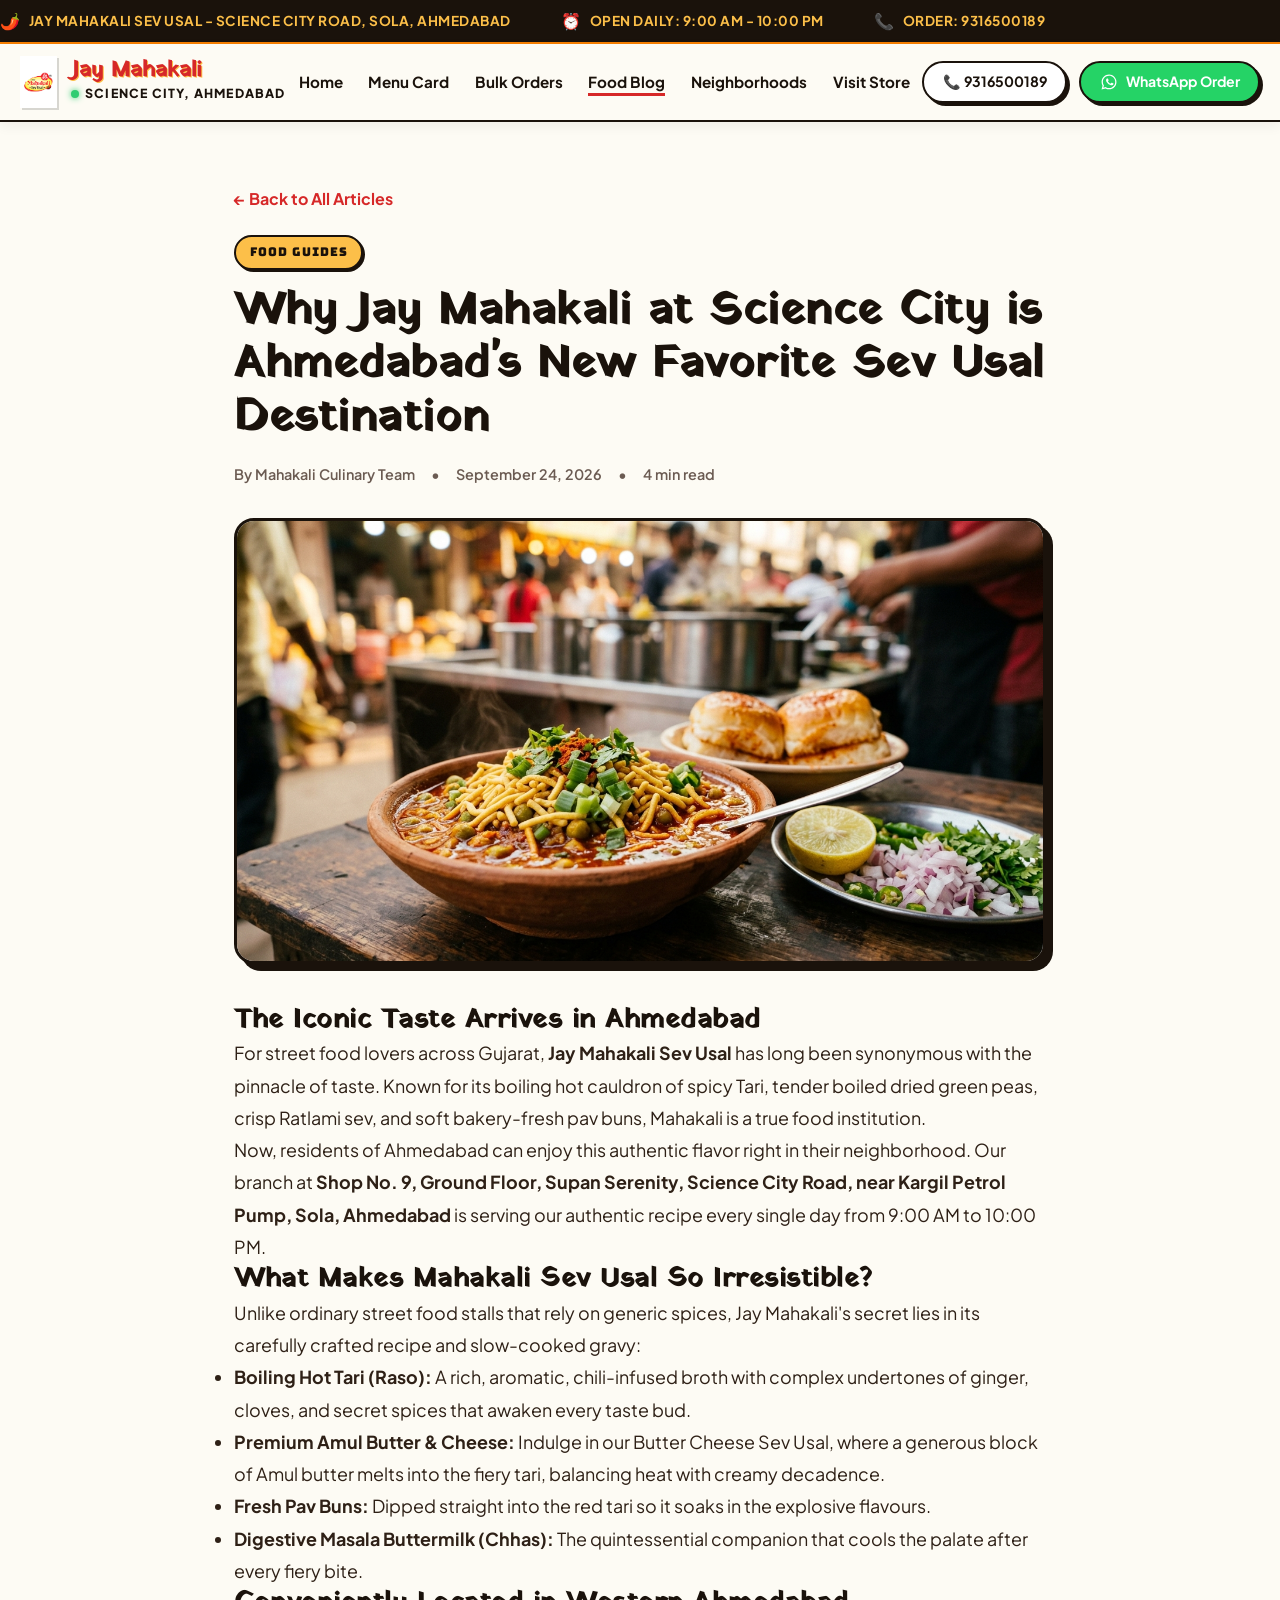
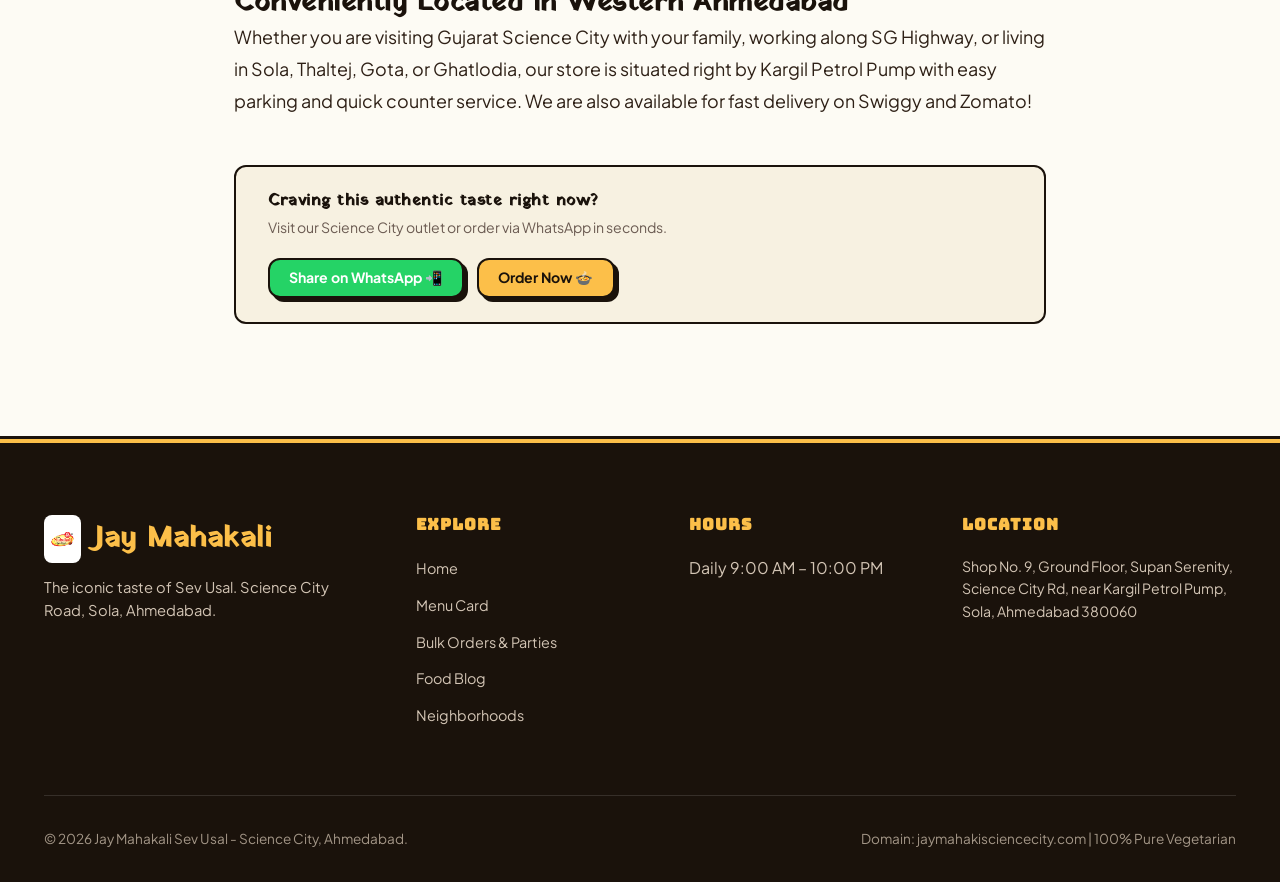
==== commit 367b4980: "Update custom domain to jaymahakisciencecity.com across CNAME, metadata, sitemap, and schemas" ====
--- a/article.html
+++ b/article.html
@@ -5,7 +5,7 @@
   <meta name="viewport" content="width=device-width, initial-scale=1.0">
   <title id="pageTitle">Food Article | Jay Mahakali Sev Usal</title>
   <meta name="description" id="metaDescription" content="Read authentic stories, recipes, and street food insights from Jay Mahakali Sev Usal.">
-  <link rel="canonical" id="canonicalLink" href="https://jaymahakali.com/article.html">
+  <link rel="canonical" id="canonicalLink" href="https://jaymahakisciencecity.com/article.html">
   <link rel="stylesheet" href="css/style.css">
   <link rel="icon" type="image/png" href="assets/logo.png">
 
@@ -15,7 +15,7 @@
     "@context": "https://schema.org",
     "@type": "BlogPosting",
     "headline": "Jay Mahakali Sev Usal Food Article",
-    "image": "https://jaymahakali.com/assets/hero_sev_usal.jpg",
+    "image": "https://jaymahakisciencecity.com/assets/hero_sev_usal.jpg",
     "author": {
       "@type": "Organization",
       "name": "Jay Mahakali Sev Usal"
@@ -25,7 +25,7 @@
       "name": "Jay Mahakali Sev Usal",
       "logo": {
         "@type": "ImageObject",
-        "url": "https://jaymahakali.com/assets/logo.png"
+        "url": "https://jaymahakisciencecity.com/assets/logo.png"
       }
     }
   }
@@ -167,7 +167,7 @@
       </div>
       <div class="footer-bottom">
         <div>&copy; 2026 Jay Mahakali Sev Usal - Science City, Ahmedabad.</div>
-        <div>Domain: jaymahakali.com | 100% Pure Vegetarian</div>
+        <div>Domain: jaymahakisciencecity.com | 100% Pure Vegetarian</div>
       </div>
     </div>
   </footer>
@@ -214,7 +214,7 @@
               "@context": "https://schema.org",
               "@type": "BlogPosting",
               "headline": post.title,
-              "image": "https://jaymahakali.com/" + post.image,
+              "image": "https://jaymahakisciencecity.com/" + post.image,
               "datePublished": post.date,
               "author": {
                 "@type": "Person",
@@ -225,7 +225,7 @@
                 "name": "Jay Mahakali Sev Usal - Science City",
                 "logo": {
                   "@type": "ImageObject",
-                  "url": "https://jaymahakali.com/assets/logo.png"
+                  "url": "https://jaymahakisciencecity.com/assets/logo.png"
                 }
               },
               "description": post.excerpt
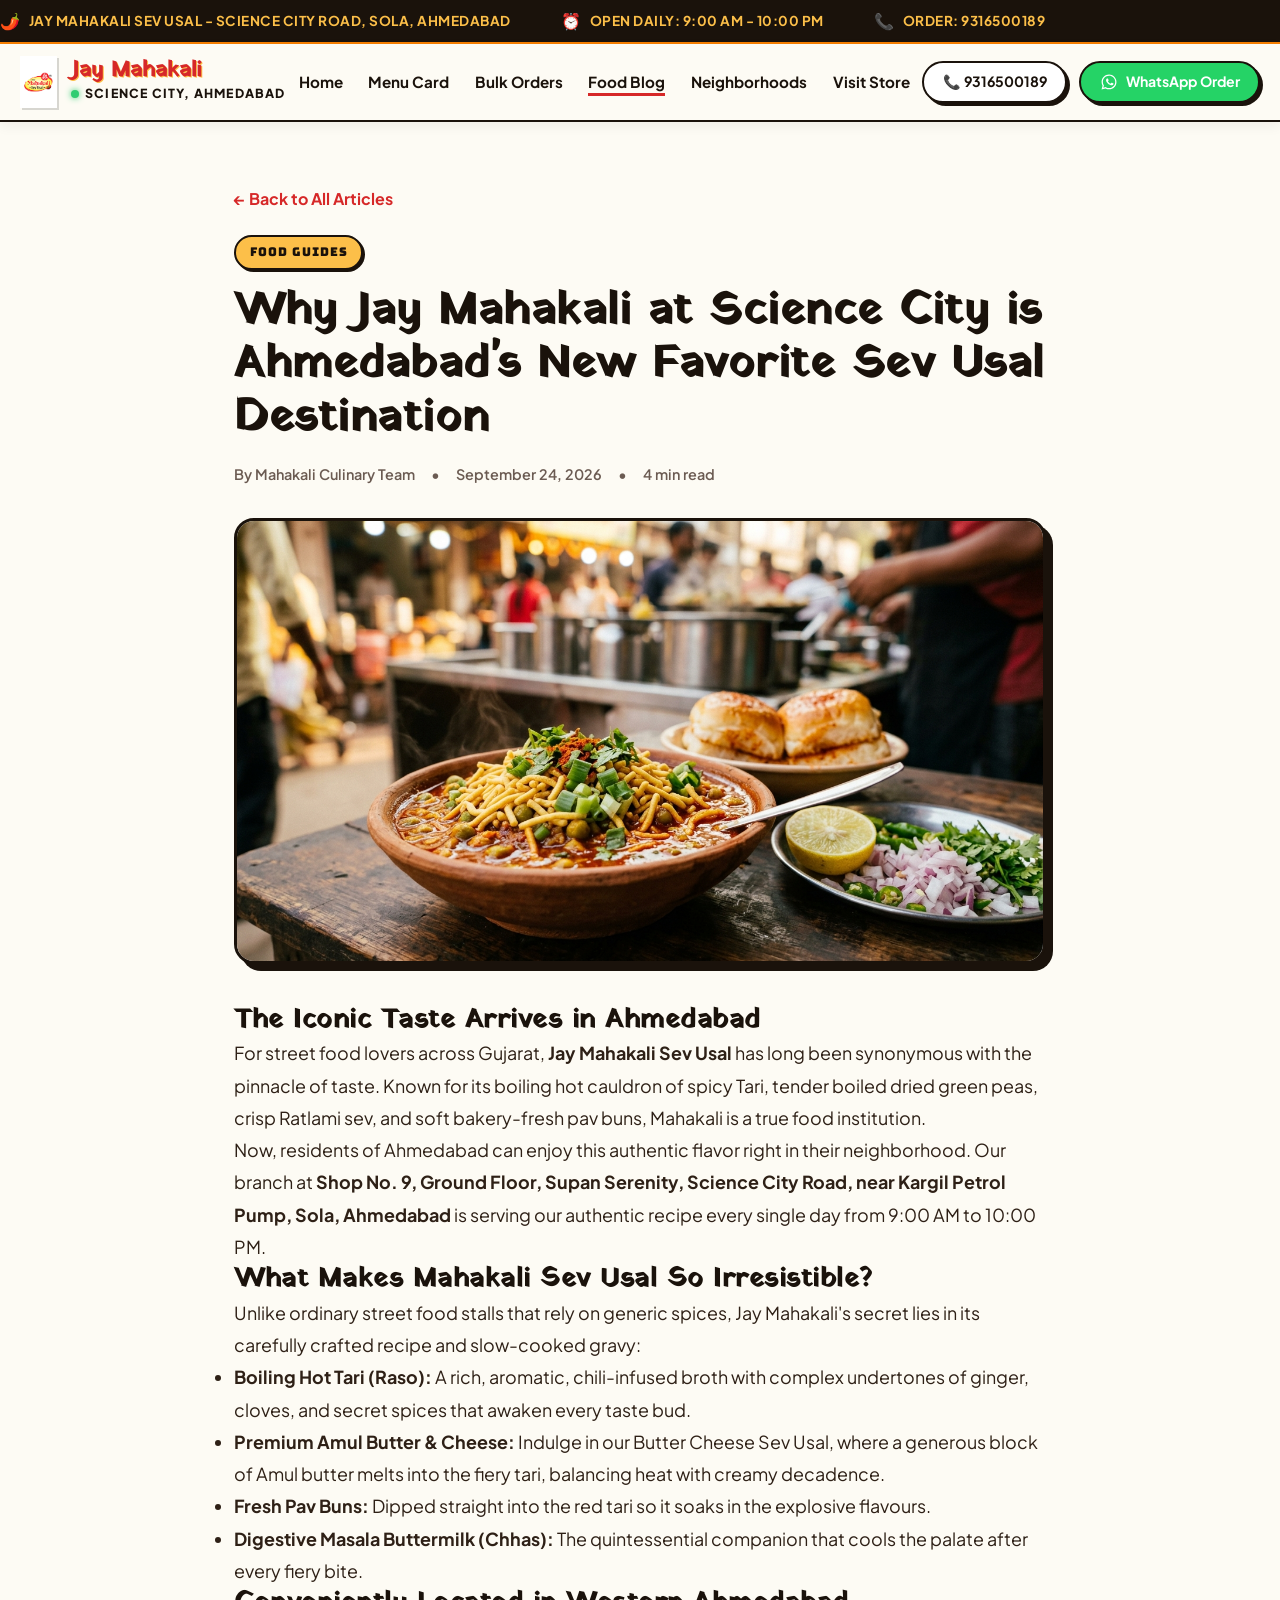
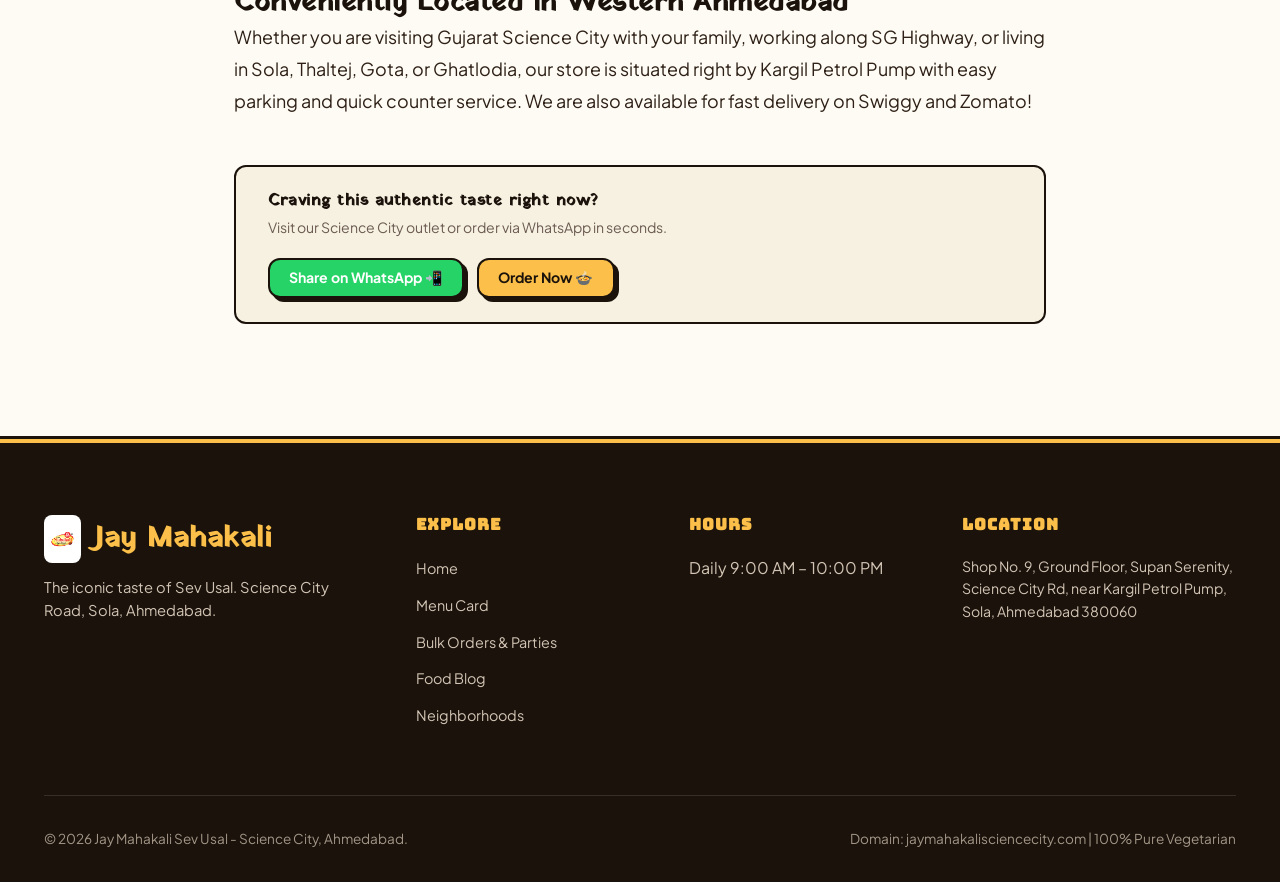
==== commit cc9dc53f: "Update custom domain to jaymahakalisciencecity.com across all templates, schemas, and sitemap" ====
--- a/article.html
+++ b/article.html
@@ -5,7 +5,7 @@
   <meta name="viewport" content="width=device-width, initial-scale=1.0">
   <title id="pageTitle">Food Article | Jay Mahakali Sev Usal</title>
   <meta name="description" id="metaDescription" content="Read authentic stories, recipes, and street food insights from Jay Mahakali Sev Usal.">
-  <link rel="canonical" id="canonicalLink" href="https://jaymahakisciencecity.com/article.html">
+  <link rel="canonical" id="canonicalLink" href="https://jaymahakalisciencecity.com/article.html">
   <link rel="stylesheet" href="css/style.css">
   <link rel="icon" type="image/png" href="assets/logo.png">
 
@@ -15,7 +15,7 @@
     "@context": "https://schema.org",
     "@type": "BlogPosting",
     "headline": "Jay Mahakali Sev Usal Food Article",
-    "image": "https://jaymahakisciencecity.com/assets/hero_sev_usal.jpg",
+    "image": "https://jaymahakalisciencecity.com/assets/hero_sev_usal.jpg",
     "author": {
       "@type": "Organization",
       "name": "Jay Mahakali Sev Usal"
@@ -25,7 +25,7 @@
       "name": "Jay Mahakali Sev Usal",
       "logo": {
         "@type": "ImageObject",
-        "url": "https://jaymahakisciencecity.com/assets/logo.png"
+        "url": "https://jaymahakalisciencecity.com/assets/logo.png"
       }
     }
   }
@@ -167,7 +167,7 @@
       </div>
       <div class="footer-bottom">
         <div>&copy; 2026 Jay Mahakali Sev Usal - Science City, Ahmedabad.</div>
-        <div>Domain: jaymahakisciencecity.com | 100% Pure Vegetarian</div>
+        <div>Domain: jaymahakalisciencecity.com | 100% Pure Vegetarian</div>
       </div>
     </div>
   </footer>
@@ -214,7 +214,7 @@
               "@context": "https://schema.org",
               "@type": "BlogPosting",
               "headline": post.title,
-              "image": "https://jaymahakisciencecity.com/" + post.image,
+              "image": "https://jaymahakalisciencecity.com/" + post.image,
               "datePublished": post.date,
               "author": {
                 "@type": "Person",
@@ -225,7 +225,7 @@
                 "name": "Jay Mahakali Sev Usal - Science City",
                 "logo": {
                   "@type": "ImageObject",
-                  "url": "https://jaymahakisciencecity.com/assets/logo.png"
+                  "url": "https://jaymahakalisciencecity.com/assets/logo.png"
                 }
               },
               "description": post.excerpt
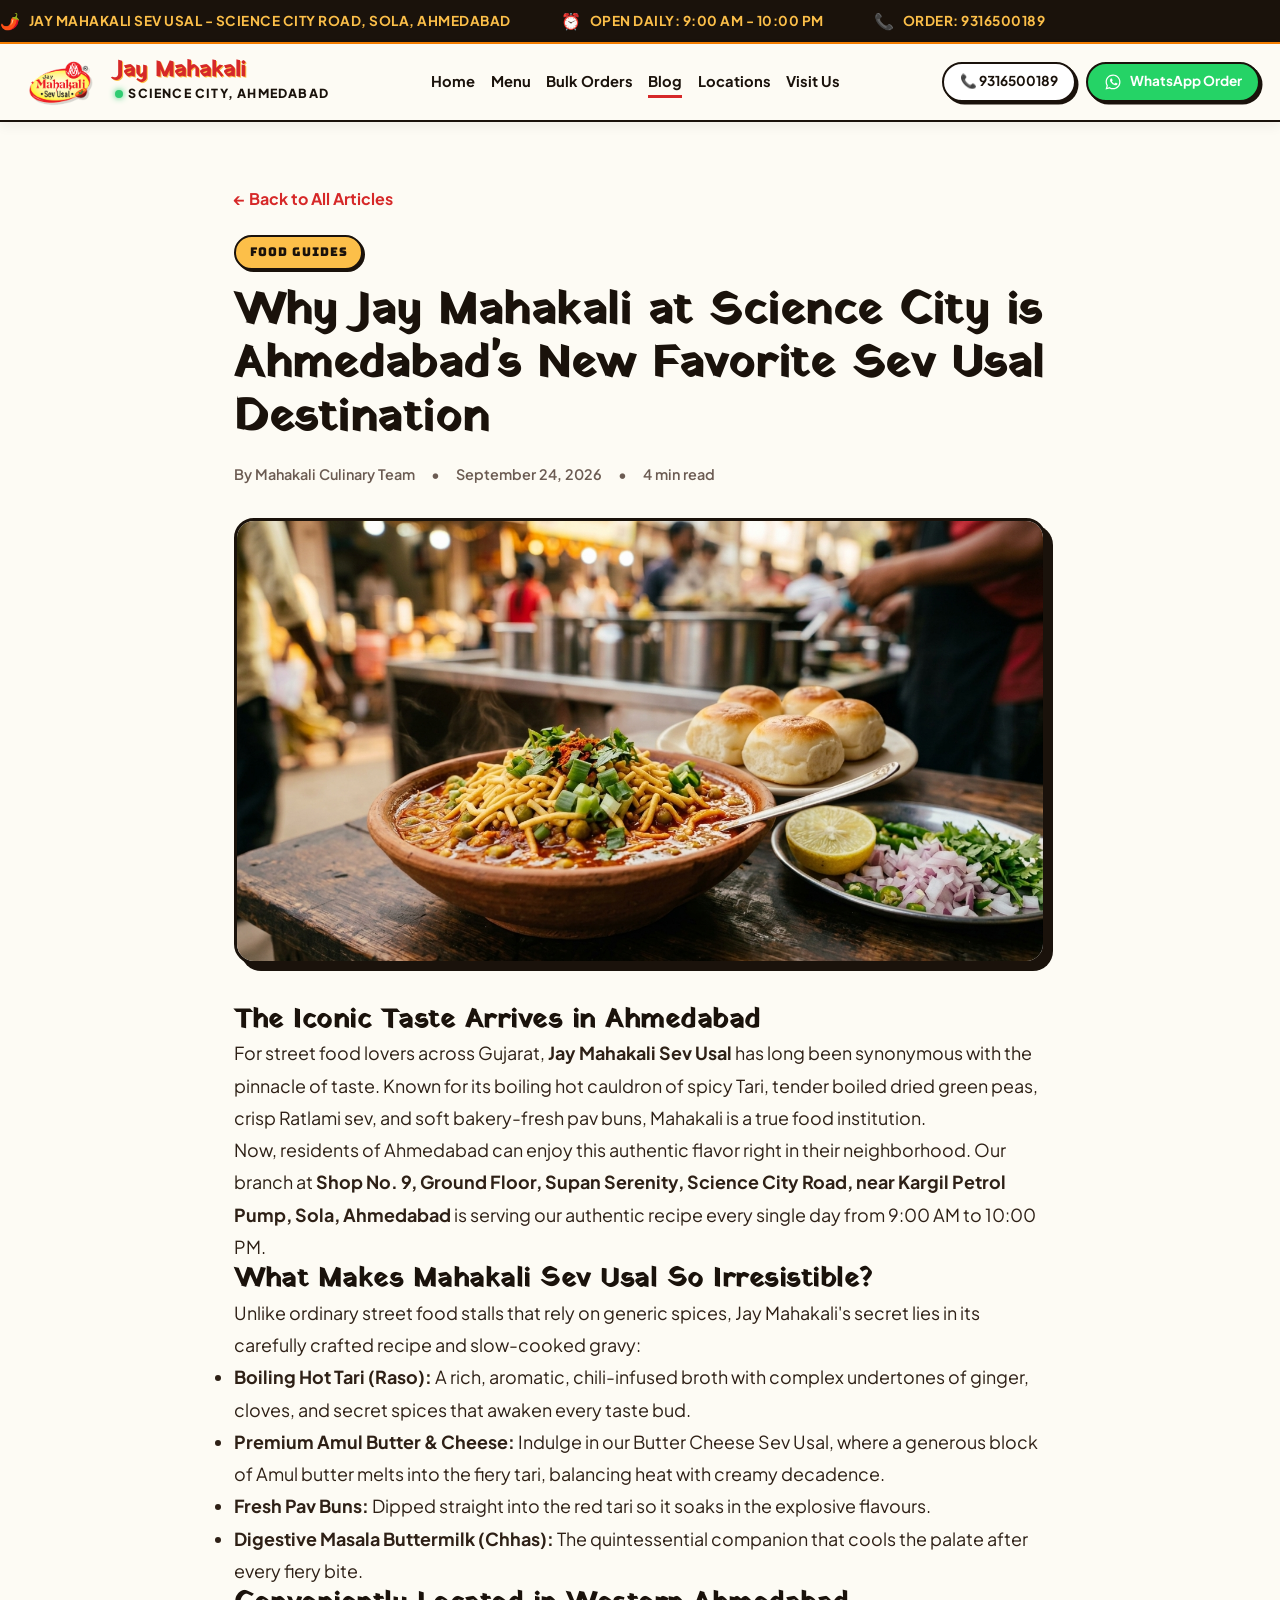
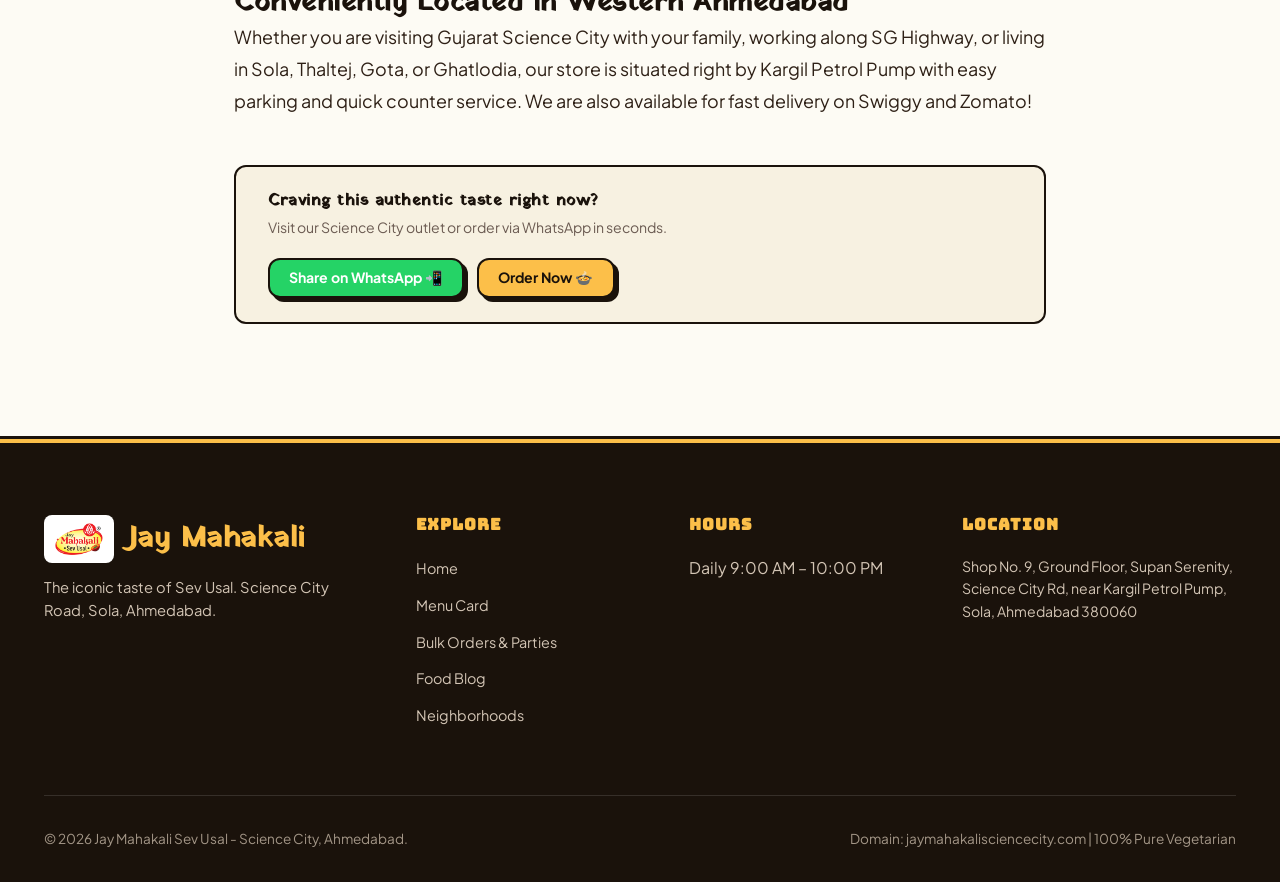
==== commit 9216731d: "Fix navbar indexes: prevent two-line wrapping with white-space nowrap and clean single-line labels" ====
--- a/article.html
+++ b/article.html
@@ -56,11 +56,11 @@
       <nav aria-label="Main Navigation">
         <ul class="nav-links">
           <li><a href="index.html" class="nav-link">Home</a></li>
-          <li><a href="menu.html" class="nav-link">Menu Card</a></li>
+          <li><a href="menu.html" class="nav-link">Menu</a></li>
           <li><a href="catering.html" class="nav-link">Bulk Orders</a></li>
-          <li><a href="blog.html" class="nav-link active">Food Blog</a></li>
-          <li><a href="locations.html" class="nav-link">Neighborhoods</a></li>
-          <li><a href="index.html#outlet-map" class="nav-link">Visit Store</a></li>
+          <li><a href="blog.html" class="nav-link active">Blog</a></li>
+          <li><a href="locations.html" class="nav-link">Locations</a></li>
+          <li><a href="index.html#outlet-map" class="nav-link">Visit Us</a></li>
         </ul>
       </nav>
 
--- a/css/style.css
+++ b/css/style.css
@@ -325,15 +325,19 @@
   display: flex;
   align-items: center;
   list-style: none;
-  gap: 1.6rem;
+  gap: clamp(0.6rem, 1.2vw, 1.35rem);
+  margin: 0;
+  padding: 0;
 }
 
 .nav-link {
   font-weight: 700;
-  font-size: 0.95rem;
+  font-size: 0.92rem;
   color: var(--retro-dark);
   position: relative;
   padding: 0.3rem 0;
+  white-space: nowrap;
+  display: inline-block;
 }
 
 .nav-link::after {
@@ -355,21 +359,23 @@
 .nav-cta-group {
   display: flex;
   align-items: center;
-  gap: 0.75rem;
+  gap: 0.6rem;
+  flex-shrink: 0;
 }
 
 .nav-cta-group .btn-retro {
-  height: 42px;
-  padding: 0 1.15rem;
-  font-size: 0.88rem;
+  height: 40px;
+  padding: 0 1rem;
+  font-size: 0.85rem;
   font-weight: 700;
   border-radius: 999px;
-  box-shadow: 3px 3px 0px var(--retro-dark);
+  box-shadow: 2.5px 2.5px 0px var(--retro-dark);
+  white-space: nowrap;
 }
 
 .nav-cta-group .btn-retro:hover {
   transform: translate(-1px, -1px);
-  box-shadow: 4px 4px 0px var(--retro-dark);
+  box-shadow: 3.5px 3.5px 0px var(--retro-dark);
 }
 
 .nav-cta-group .btn-retro:active {
@@ -1549,6 +1555,12 @@
 
 /* Responsive Media Queries */
 @media (max-width: 1024px) {
+  .nav-links, .nav-cta-group {
+    display: none;
+  }
+  .mobile-menu-btn {
+    display: block;
+  }
   .hero-grid, .catering-grid, .story-grid, .location-grid {
     grid-template-columns: 1fr;
     gap: 2.5rem;
@@ -1565,12 +1577,6 @@
 }
 
 @media (max-width: 768px) {
-  .nav-links, .nav-cta-group {
-    display: none;
-  }
-  .mobile-menu-btn {
-    display: block;
-  }
   .hero-title {
     font-size: 2.3rem;
   }
